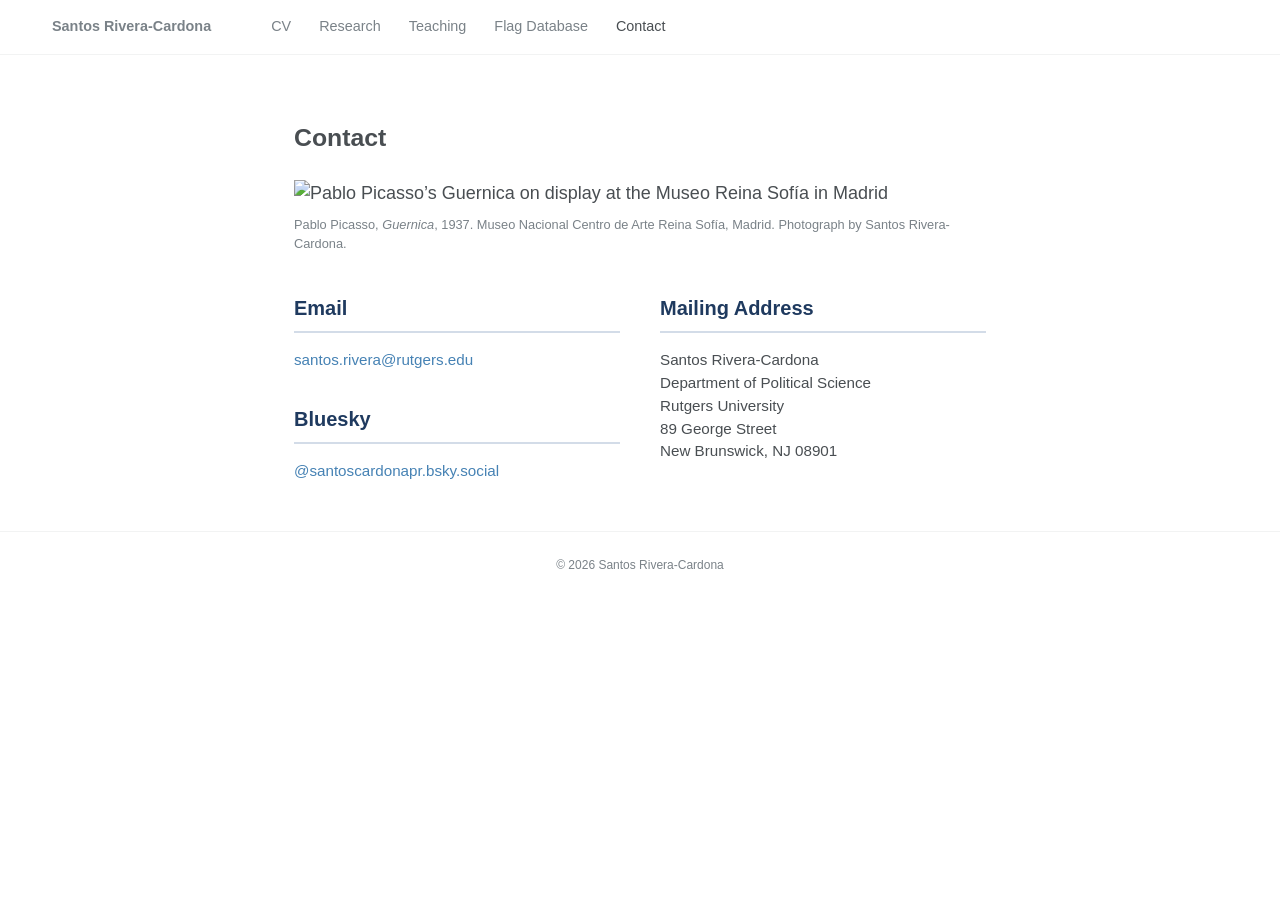
==== contact.html @ aef787fe "Add files via upload Personal academic website of Santos Rivera-Cardona, Ph.D. Candidate in Politica" ====
<!DOCTYPE html>
<html lang="en">
<head>
  <meta charset="utf-8">
  <meta name="viewport" content="width=device-width, initial-scale=1">
  <title>Contact - Santos Rivera-Cardona</title>
  <link rel="stylesheet" href="style.css">
</head>
<body>

<header class="masthead">
  <nav aria-label="Main">
    <a class="site-title" href="index.html">Santos Rivera-Cardona</a>
    <a href="cv.html">CV</a>
    <a href="research.html">Research</a>
    <a href="teaching.html">Teaching</a>
    <a href="flags.html">Flag Database</a>
    <a href="contact.html" aria-current="page">Contact</a>
  </nav>
</header>

<main>

  <h1>Contact</h1>

  <figure class="wide-photo">
    <img src="images/contact.jpg" alt="Pablo Picasso’s Guernica on display at the Museo Reina Sofía in Madrid">
    <figcaption>Pablo Picasso, <em>Guernica</em>, 1937. Museo Nacional Centro de Arte Reina Sofía, Madrid. Photograph by Santos Rivera-Cardona.</figcaption>
  </figure>

  <div class="contact-grid">
    <div>
      <section>
        <h2>Email</h2>
        <p><a href="mailto:santos.rivera@rutgers.edu">santos.rivera@rutgers.edu</a></p>
      </section>

      <section class="contact-next">
        <h2>Bluesky</h2>
        <p><a href="https://bsky.app/profile/santoscardonapr.bsky.social">@santoscardonapr.bsky.social</a></p>
      </section>
    </div>

    <section>
      <h2>Mailing Address</h2>
      <address>
        Santos Rivera-Cardona<br>
        Department of Political Science<br>
        Rutgers University<br>
        89 George Street<br>
        New Brunswick, NJ 08901
      </address>
    </section>
  </div>

</main>

<footer>
  © 2026 Santos Rivera-Cardona
</footer>

</body>
</html>
---- style.css ----
/* Clean white academic template, modeled on the AcademicPages layout */

:root {
  --bg: #ffffff;
  --text: #494e52;      /* body text */
  --muted: #7a8288;     /* nav and footer */
  --border: #f2f3f3;    /* masthead and footer lines */
  --link: #4682b4;      /* links */
  --button: #1f3a5f;    /* buttons (dark navy) */
  --button-hover: #2c5282;
  --heading: #1f3a5f;   /* section headings (same navy as the button) */
  --heading-line: #d3dce8; /* line under section headings */
  --font: -apple-system, BlinkMacSystemFont, "Segoe UI", Roboto, "Helvetica Neue", Arial, sans-serif;
}

* { box-sizing: border-box; }

body {
  margin: 0;
  background: var(--bg);
  color: var(--text);
  font-family: var(--font);
  font-size: 18px;
  line-height: 1.5;
}

a { color: var(--link); text-decoration: none; }
a:hover { text-decoration: underline; }
a:focus-visible { outline: 2px solid var(--link); outline-offset: 2px; }

img { max-width: 100%; height: auto; }

/* ---------- Top bar ---------- */
.masthead {
  border-bottom: 1px solid var(--border);
}
.masthead nav {
  max-width: 1280px;
  margin: 0 auto;
  padding: 1rem 3.25rem;
  display: flex;
  flex-wrap: wrap;
  align-items: center;
  gap: 0.5rem 1.75rem;
}
.masthead a {
  color: var(--muted);
  font-size: 0.9rem;
}
.masthead a:hover { color: var(--text); text-decoration: none; }
.masthead .site-title {
  font-weight: 700;
  margin-right: 2rem;
}
.masthead a[aria-current="page"] { color: var(--text); }

/* ---------- Page content ---------- */
main {
  max-width: 740px;
  margin: 0 auto;
  padding: 4rem 1.5rem 3rem;
}

h1 {
  font-size: 1.55rem;
  font-weight: 700;
  margin: 0 0 1.5rem;
}
h2 {
  font-size: 1.25rem;
  font-weight: 700;
  color: var(--heading);
  margin: 2.5rem 0 1rem;
  padding-bottom: 0.5rem;
  border-bottom: 2px solid var(--heading-line);
}
h3 {
  font-size: 1.05rem;
  font-weight: 700;
  margin: 1.75rem 0 0.5rem;
}
p { margin: 0 0 1.3em; }

/* Home: centered photo above the bio */
.profile-photo {
  display: block;
  width: 390px;
  max-width: 100%;
  margin: 0 auto 3rem;
}

/* Lists of papers, grants, etc. */
.entry { margin-bottom: 1.5rem; }
.entry .title { font-weight: 700; }

/* Contact: wide photo and three columns */
.wide-photo { margin: 0 0 2.5rem; }
.wide-photo img { display: block; width: 100%; }
.wide-photo figcaption {
  font-size: 0.8rem;
  color: var(--muted);
  margin-top: 0.5rem;
}
.contact-grid {
  display: grid;
  grid-template-columns: minmax(0, 1fr) minmax(0, 1fr);
  gap: 2.5rem;
}
.contact-grid h2 { margin-top: 0; }
.contact-grid .contact-next { margin-top: 2rem; }
.contact-grid p, .contact-grid address {
  margin: 0;
  font-style: normal;
  font-size: 0.95rem;
  overflow-wrap: break-word;
}
@media (max-width: 700px) {
  .contact-grid { grid-template-columns: 1fr; gap: 0.5rem; }
  .contact-grid h2 { margin-top: 1.5rem; }
}

/* Placeholder note for pages in progress */
.coming-soon {
  margin-bottom: 2rem;
  color: var(--muted);
  font-style: italic;
  padding: 1rem 1.25rem;
  border-left: 3px solid var(--heading-line);
  background: #f7f9fb;
}

/* Teaching: one block per course */
.course {
  padding: 1rem 0 1.1rem;
  border-bottom: 1px solid var(--border);
}
.course:last-of-type { border-bottom: 0; }
.course-title {
  font-weight: 700;
  font-size: 1.05rem;
}
.course-meta {
  color: var(--muted);
  font-size: 0.9rem;
  margin-top: 0.15rem;
}
.terms {
  list-style: none;
  display: flex;
  flex-wrap: wrap;
  gap: 0.4rem;
  margin: 0.6rem 0 0;
  padding: 0;
}
.terms li {
  font-size: 0.8rem;
  color: var(--heading);
  background: #eef2f7;
  border-radius: 999px;
  padding: 0.15rem 0.65rem;
}

/* Quick links at the top of the Data page */
.jump-links {
  display: flex;
  flex-wrap: wrap;
  gap: 0.5rem 2rem;
  margin-bottom: 2rem;
}

/* CV viewer: a scrolling window with the PDF pages inside */
.cv-toolbar {
  display: flex;
  flex-wrap: wrap;
  align-items: center;
  gap: 0.75rem 1.5rem;
  margin-bottom: 1rem;
  font-size: 0.9rem;
}
.cv-download {
  display: inline-block;
  background: var(--button);
  color: #fff;
  padding: 0.45rem 1rem;
  border-radius: 4px;
}
.cv-download:hover { background: var(--button-hover); text-decoration: none; }

.cv-viewer {
  height: 75vh;
  min-height: 480px;
  overflow-y: auto;
  background: #f2f3f3;
  border: 1px solid #e3e5e6;
  border-radius: 4px;
  padding: 16px;
  display: flex;
  flex-direction: column;
  align-items: center;
  gap: 16px;
}
.cv-page {
  display: block;
  max-width: 100%;
  height: auto;
  background: #fff;
  box-shadow: 0 1px 4px rgba(0, 0, 0, 0.12);
}
.cv-status { color: var(--muted); margin: auto; }
.cv-frame {
  width: 100%;
  height: 100%;
  border: 0;
}

/* ---------- Footer ---------- */
footer {
  border-top: 1px solid var(--border);
  padding: 1.5rem;
  text-align: center;
  color: var(--muted);
  font-size: 0.75rem;
}

@media (max-width: 600px) {
  .masthead nav { padding: 1rem 1.25rem; }
  .masthead nav { gap: 0.4rem 1rem; }
  .masthead a { font-size: 0.85rem; }
  .masthead .site-title { width: 100%; margin-right: 0; font-size: 0.95rem; }
  main { padding-top: 2.5rem; }
}
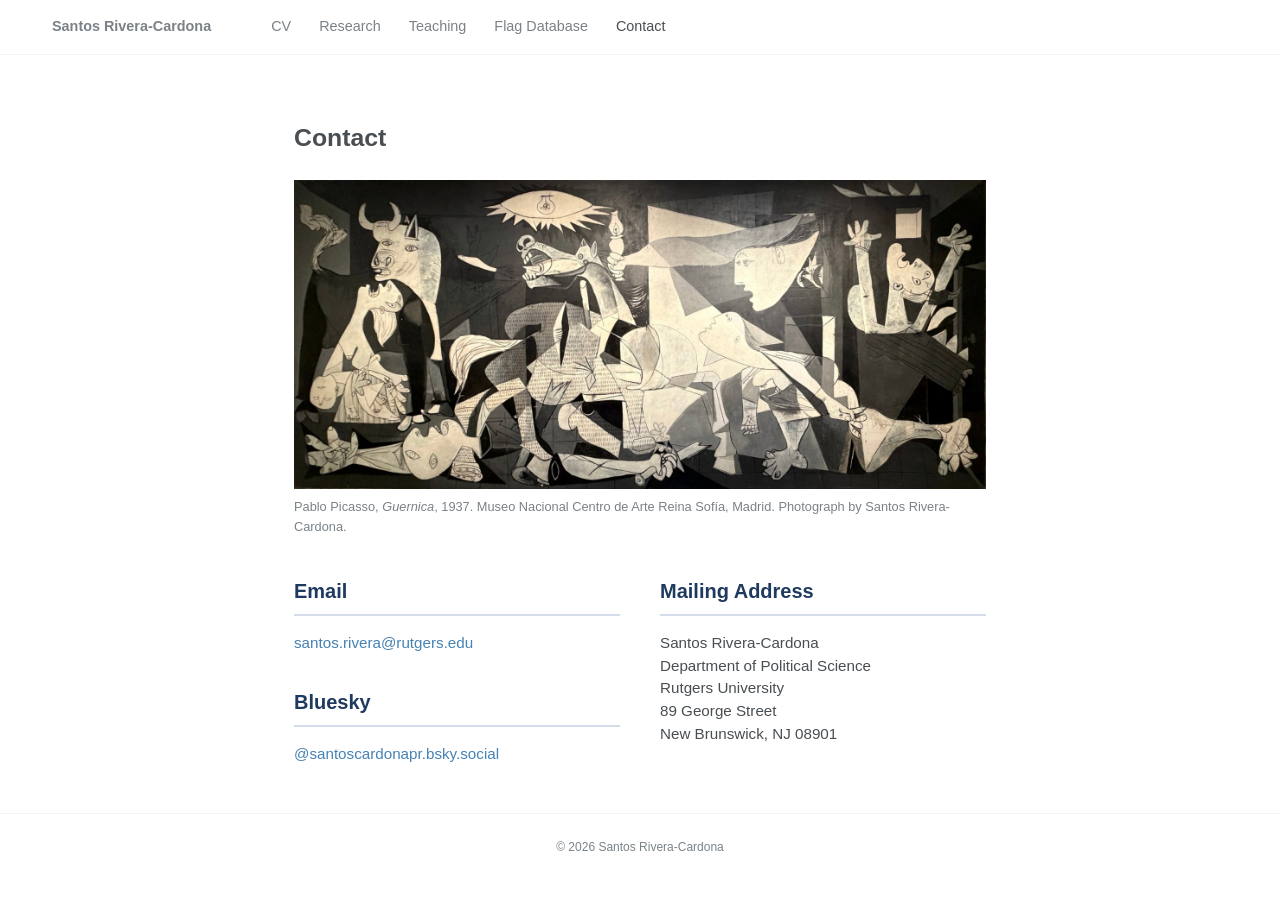
==== commit d68df5ff: "Rename contact_2.html to contact.html" ====
--- a/contact.html
+++ b/contact.html
@@ -24,7 +24,7 @@
   <h1>Contact</h1>
 
   <figure class="wide-photo">
-    <img src="images/contact.jpg" alt="Pablo Picasso’s Guernica on display at the Museo Reina Sofía in Madrid">
+    <img src="contact.jpg" alt="Pablo Picasso’s Guernica on display at the Museo Reina Sofía in Madrid">
     <figcaption>Pablo Picasso, <em>Guernica</em>, 1937. Museo Nacional Centro de Arte Reina Sofía, Madrid. Photograph by Santos Rivera-Cardona.</figcaption>
   </figure>
 
